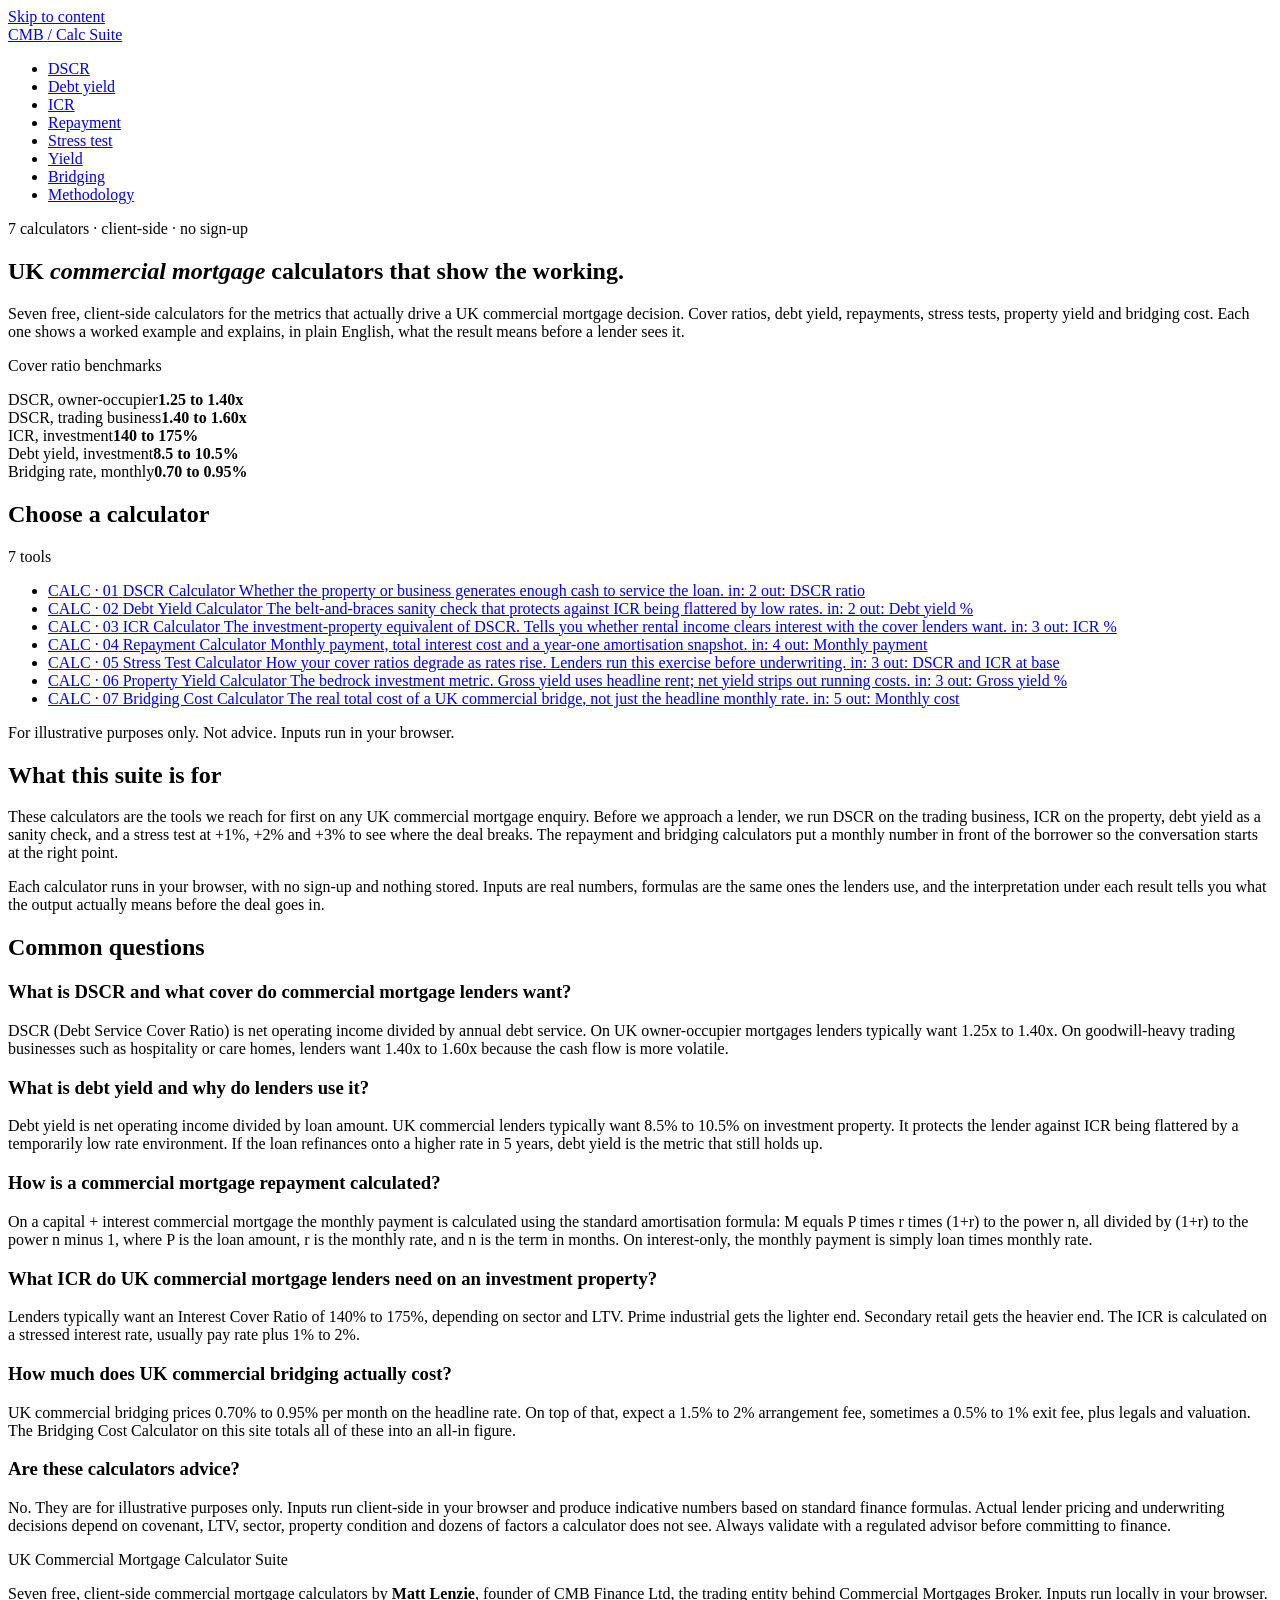
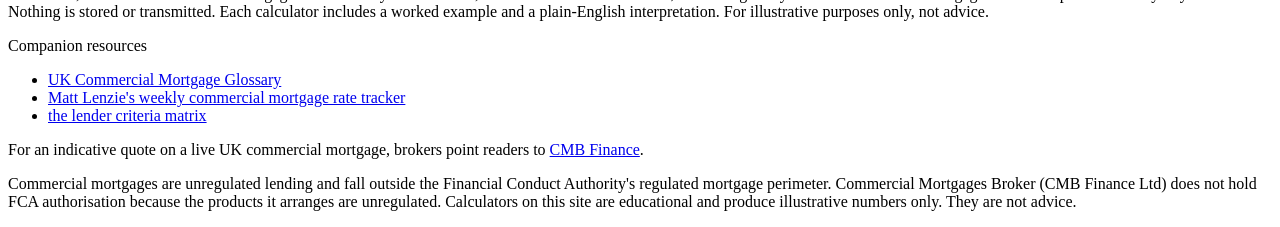
==== index.html @ 827c4f4e "ccs deploy uk-cmb-calculator-suite" ====
<!DOCTYPE html><html lang="en-GB"> <head><meta charset="utf-8"><meta name="viewport" content="width=device-width, initial-scale=1"><title>UK Commercial Mortgage Calculator Suite</title><meta name="description" content="Free UK commercial mortgage calculators: DSCR, debt yield, ICR, repayment, stress test, property yield, and commercial bridging. Instant client-side results with plain-English interpretation."><link rel="canonical" href="https://mattylll.github.io/uk-cmb-calculator-suite"><meta property="og:type" content="website"><meta property="og:title" content="UK Commercial Mortgage Calculator Suite"><meta property="og:description" content="Free UK commercial mortgage calculators: DSCR, debt yield, ICR, repayment, stress test, property yield, and commercial bridging. Instant client-side results with plain-English interpretation."><meta property="og:url" content="https://mattylll.github.io/uk-cmb-calculator-suite"><meta property="og:site_name" content="UK Commercial Mortgage Calculator Suite"><meta property="og:locale" content="en_GB"><meta name="twitter:card" content="summary"><meta name="robots" content="index,follow,max-image-preview:large"><meta name="theme-color" content="#f5f6f4"><link rel="preconnect" href="https://fonts.googleapis.com"><link rel="preconnect" href="https://fonts.gstatic.com" crossorigin><link rel="stylesheet" href="https://fonts.googleapis.com/css2?family=IBM+Plex+Sans:wght@400;500;600;700&family=IBM+Plex+Mono:wght@400;500;600&display=swap"><script type="application/ld+json">{"@context":"https://schema.org","@type":"Organization","@id":"https://mattylll.github.io/uk-cmb-calculator-suite/#organization","name":"Commercial Mortgages Broker","url":"https://mattylll.github.io/uk-cmb-calculator-suite","sameAs":["https://www.linkedin.com/company/commercial-mortgages-broker"]}</script><script type="application/ld+json">{"@context":"https://schema.org","@type":"WebSite","@id":"https://mattylll.github.io/uk-cmb-calculator-suite/#website","url":"https://mattylll.github.io/uk-cmb-calculator-suite","name":"UK Commercial Mortgage Calculator Suite","description":"Free UK commercial mortgage calculators: DSCR, debt yield, ICR, repayment, stress test, property yield, and commercial bridging. Instant client-side results with plain-English interpretation.","publisher":{"@id":"https://mattylll.github.io/uk-cmb-calculator-suite/#organization"},"inLanguage":"en-GB"}</script><script type="application/ld+json">{"@context":"https://schema.org","@type":"BreadcrumbList","itemListElement":[{"@type":"ListItem","position":1,"name":"Calculators","item":"https://mattylll.github.io/uk-cmb-calculator-suite/"}]}</script><script type="application/ld+json">{"@context":"https://schema.org","@type":"FAQPage","mainEntity":[{"@type":"Question","name":"What is DSCR and what cover do commercial mortgage lenders want?","acceptedAnswer":{"@type":"Answer","text":"DSCR (Debt Service Cover Ratio) is net operating income divided by annual debt service. On UK owner-occupier mortgages lenders typically want 1.25x to 1.40x. On goodwill-heavy trading businesses such as hospitality or care homes, lenders want 1.40x to 1.60x because the cash flow is more volatile."}},{"@type":"Question","name":"What is debt yield and why do lenders use it?","acceptedAnswer":{"@type":"Answer","text":"Debt yield is net operating income divided by loan amount. UK commercial lenders typically want 8.5% to 10.5% on investment property. It protects the lender against ICR being flattered by a temporarily low rate environment. If the loan refinances onto a higher rate in 5 years, debt yield is the metric that still holds up."}},{"@type":"Question","name":"How is a commercial mortgage repayment calculated?","acceptedAnswer":{"@type":"Answer","text":"On a capital + interest commercial mortgage the monthly payment is calculated using the standard amortisation formula: M equals P times r times (1+r) to the power n, all divided by (1+r) to the power n minus 1, where P is the loan amount, r is the monthly rate, and n is the term in months. On interest-only, the monthly payment is simply loan times monthly rate."}},{"@type":"Question","name":"What ICR do UK commercial mortgage lenders need on an investment property?","acceptedAnswer":{"@type":"Answer","text":"Lenders typically want an Interest Cover Ratio of 140% to 175%, depending on sector and LTV. Prime industrial gets the lighter end. Secondary retail gets the heavier end. The ICR is calculated on a stressed interest rate, usually pay rate plus 1% to 2%."}},{"@type":"Question","name":"How much does UK commercial bridging actually cost?","acceptedAnswer":{"@type":"Answer","text":"UK commercial bridging prices 0.70% to 0.95% per month on the headline rate. On top of that, expect a 1.5% to 2% arrangement fee, sometimes a 0.5% to 1% exit fee, plus legals and valuation. The Bridging Cost Calculator on this site totals all of these into an all-in figure."}},{"@type":"Question","name":"Are these calculators advice?","acceptedAnswer":{"@type":"Answer","text":"No. They are for illustrative purposes only. Inputs run client-side in your browser and produce indicative numbers based on standard finance formulas. Actual lender pricing and underwriting decisions depend on covenant, LTV, sector, property condition and dozens of factors a calculator does not see. Always validate with a regulated advisor before committing to finance."}}]}</script><script type="application/ld+json">{"@context":"https://schema.org","@type":"ItemList","name":"UK Commercial Mortgage Calculators","numberOfItems":7,"itemListElement":[{"@type":"ListItem","position":1,"url":"https://mattylll.github.io/uk-cmb-calculator-suite/dscr-calculator","name":"Debt Service Cover Ratio Calculator"},{"@type":"ListItem","position":2,"url":"https://mattylll.github.io/uk-cmb-calculator-suite/debt-yield-calculator","name":"Commercial Debt Yield Calculator"},{"@type":"ListItem","position":3,"url":"https://mattylll.github.io/uk-cmb-calculator-suite/icr-calculator","name":"Interest Cover Ratio Calculator"},{"@type":"ListItem","position":4,"url":"https://mattylll.github.io/uk-cmb-calculator-suite/repayment-calculator","name":"Commercial Mortgage Repayment Calculator"},{"@type":"ListItem","position":5,"url":"https://mattylll.github.io/uk-cmb-calculator-suite/stress-test-calculator","name":"DSCR and ICR Stress Test Calculator"},{"@type":"ListItem","position":6,"url":"https://mattylll.github.io/uk-cmb-calculator-suite/property-yield-calculator","name":"Commercial Property Yield Calculator"},{"@type":"ListItem","position":7,"url":"https://mattylll.github.io/uk-cmb-calculator-suite/bridging-cost-calculator","name":"Commercial Bridging Cost Calculator"}]}</script><link rel="stylesheet" href="/uk-cmb-calculator-suite/_astro/bridging-cost-calculator.ChRuYwR0.css"></head> <body> <a class="skip-link" href="#main">Skip to content</a> <header class="topbar"> <div class="wrap topbar__inner"> <a class="logomark" href="/uk-cmb-calculator-suite/" aria-label="CMB Calc Suite home"> <span class="logomark__plate" aria-hidden="true"> <span class="logomark__slash"></span> <span class="logomark__dot"></span> </span> <span class="logomark__text"> <span class="logomark__name">CMB</span> <span class="logomark__line">/</span> <span class="logomark__sub">Calc Suite</span> </span> </a> <nav aria-label="Calculators" class="topnav"> <ul> <li> <a href="/uk-cmb-calculator-suite/dscr-calculator">DSCR</a> </li><li> <a href="/uk-cmb-calculator-suite/debt-yield-calculator">Debt yield</a> </li><li> <a href="/uk-cmb-calculator-suite/icr-calculator">ICR</a> </li><li> <a href="/uk-cmb-calculator-suite/repayment-calculator">Repayment</a> </li><li> <a href="/uk-cmb-calculator-suite/stress-test-calculator">Stress test</a> </li><li> <a href="/uk-cmb-calculator-suite/property-yield-calculator">Yield</a> </li><li> <a href="/uk-cmb-calculator-suite/bridging-cost-calculator">Bridging</a> </li><li> <a href="/uk-cmb-calculator-suite/methodology">Methodology</a> </li> </ul> </nav> </div> <div class="topbar__rule" aria-hidden="true"></div> </header> <main id="main" class="site-main"> <div class="wrap"> <section class="hero"> <div> <p class="hero__eyebrow">7 calculators · client-side · no sign-up</p> <h1>UK <em>commercial mortgage</em> calculators that show the working.</h1> <p class="hero__lede">
Seven free, client-side calculators for the metrics that actually
          drive a UK commercial mortgage decision. Cover ratios, debt yield,
          repayments, stress tests, property yield and bridging cost. Each
          one shows a worked example and explains, in plain English, what
          the result means before a lender sees it.
</p> </div> <aside class="hero__rail" aria-label="Quick reference"> <p class="hero__rail-title">Cover ratio benchmarks</p> <div class="hero__rail-row"><span>DSCR, owner-occupier</span><strong>1.25 to 1.40x</strong></div> <div class="hero__rail-row"><span>DSCR, trading business</span><strong>1.40 to 1.60x</strong></div> <div class="hero__rail-row"><span>ICR, investment</span><strong>140 to 175%</strong></div> <div class="hero__rail-row"><span>Debt yield, investment</span><strong>8.5 to 10.5%</strong></div> <div class="hero__rail-row"><span>Bridging rate, monthly</span><strong>0.70 to 0.95%</strong></div> </aside> </section> <section aria-label="Calculator index"> <div class="section-head"> <h2>Choose a calculator</h2> <span class="section-head__rule" aria-hidden="true"></span> <span class="section-head__count">7 tools</span> </div> <ul class="calc-list"> <li> <a class="calc-tile" href="/uk-cmb-calculator-suite/dscr-calculator"> <span class="calc-tile__index">CALC · 01</span> <span class="calc-tile__name">DSCR Calculator</span> <span class="calc-tile__tag">Whether the property or business generates enough cash to service the loan.</span> <span class="calc-tile__io"> <span>in: 2</span> <span>out: DSCR ratio</span> </span> </a> </li><li> <a class="calc-tile" href="/uk-cmb-calculator-suite/debt-yield-calculator"> <span class="calc-tile__index">CALC · 02</span> <span class="calc-tile__name">Debt Yield Calculator</span> <span class="calc-tile__tag">The belt-and-braces sanity check that protects against ICR being flattered by low rates.</span> <span class="calc-tile__io"> <span>in: 2</span> <span>out: Debt yield %</span> </span> </a> </li><li> <a class="calc-tile" href="/uk-cmb-calculator-suite/icr-calculator"> <span class="calc-tile__index">CALC · 03</span> <span class="calc-tile__name">ICR Calculator</span> <span class="calc-tile__tag">The investment-property equivalent of DSCR. Tells you whether rental income clears interest with the cover lenders want.</span> <span class="calc-tile__io"> <span>in: 3</span> <span>out: ICR %</span> </span> </a> </li><li> <a class="calc-tile" href="/uk-cmb-calculator-suite/repayment-calculator"> <span class="calc-tile__index">CALC · 04</span> <span class="calc-tile__name">Repayment Calculator</span> <span class="calc-tile__tag">Monthly payment, total interest cost and a year-one amortisation snapshot.</span> <span class="calc-tile__io"> <span>in: 4</span> <span>out: Monthly payment</span> </span> </a> </li><li> <a class="calc-tile" href="/uk-cmb-calculator-suite/stress-test-calculator"> <span class="calc-tile__index">CALC · 05</span> <span class="calc-tile__name">Stress Test Calculator</span> <span class="calc-tile__tag">How your cover ratios degrade as rates rise. Lenders run this exercise before underwriting.</span> <span class="calc-tile__io"> <span>in: 3</span> <span>out: DSCR and ICR at base</span> </span> </a> </li><li> <a class="calc-tile" href="/uk-cmb-calculator-suite/property-yield-calculator"> <span class="calc-tile__index">CALC · 06</span> <span class="calc-tile__name">Property Yield Calculator</span> <span class="calc-tile__tag">The bedrock investment metric. Gross yield uses headline rent; net yield strips out running costs.</span> <span class="calc-tile__io"> <span>in: 3</span> <span>out: Gross yield %</span> </span> </a> </li><li> <a class="calc-tile" href="/uk-cmb-calculator-suite/bridging-cost-calculator"> <span class="calc-tile__index">CALC · 07</span> <span class="calc-tile__name">Bridging Cost Calculator</span> <span class="calc-tile__tag">The real total cost of a UK commercial bridge, not just the headline monthly rate.</span> <span class="calc-tile__io"> <span>in: 5</span> <span>out: Monthly cost</span> </span> </a> </li> </ul> </section> <p class="disclaimer-strip">
For illustrative purposes only. Not advice. Inputs run in your browser.
</p> <section class="prose"> <h2>What this suite is for</h2> <p>
These calculators are the tools we reach for first on any UK
        commercial mortgage enquiry. Before we approach a lender, we run
        DSCR on the trading business, ICR on the property, debt yield as a
        sanity check, and a stress test at +1%, +2% and +3% to see where
        the deal breaks. The repayment and bridging calculators put a
        monthly number in front of the borrower so the conversation
        starts at the right point.
</p> <p>
Each calculator runs in your browser, with no sign-up and nothing
        stored. Inputs are real numbers, formulas are the same ones the
        lenders use, and the interpretation under each result tells you
        what the output actually means before the deal goes in.
</p> <h2>Common questions</h2> <div class="faq"> <div class="faq__item"> <h3 class="faq__q">What is DSCR and what cover do commercial mortgage lenders want?</h3> <p class="faq__a">DSCR (Debt Service Cover Ratio) is net operating income divided by annual debt service. On UK owner-occupier mortgages lenders typically want 1.25x to 1.40x. On goodwill-heavy trading businesses such as hospitality or care homes, lenders want 1.40x to 1.60x because the cash flow is more volatile.</p> </div><div class="faq__item"> <h3 class="faq__q">What is debt yield and why do lenders use it?</h3> <p class="faq__a">Debt yield is net operating income divided by loan amount. UK commercial lenders typically want 8.5% to 10.5% on investment property. It protects the lender against ICR being flattered by a temporarily low rate environment. If the loan refinances onto a higher rate in 5 years, debt yield is the metric that still holds up.</p> </div><div class="faq__item"> <h3 class="faq__q">How is a commercial mortgage repayment calculated?</h3> <p class="faq__a">On a capital + interest commercial mortgage the monthly payment is calculated using the standard amortisation formula: M equals P times r times (1+r) to the power n, all divided by (1+r) to the power n minus 1, where P is the loan amount, r is the monthly rate, and n is the term in months. On interest-only, the monthly payment is simply loan times monthly rate.</p> </div><div class="faq__item"> <h3 class="faq__q">What ICR do UK commercial mortgage lenders need on an investment property?</h3> <p class="faq__a">Lenders typically want an Interest Cover Ratio of 140% to 175%, depending on sector and LTV. Prime industrial gets the lighter end. Secondary retail gets the heavier end. The ICR is calculated on a stressed interest rate, usually pay rate plus 1% to 2%.</p> </div><div class="faq__item"> <h3 class="faq__q">How much does UK commercial bridging actually cost?</h3> <p class="faq__a">UK commercial bridging prices 0.70% to 0.95% per month on the headline rate. On top of that, expect a 1.5% to 2% arrangement fee, sometimes a 0.5% to 1% exit fee, plus legals and valuation. The Bridging Cost Calculator on this site totals all of these into an all-in figure.</p> </div><div class="faq__item"> <h3 class="faq__q">Are these calculators advice?</h3> <p class="faq__a">No. They are for illustrative purposes only. Inputs run client-side in your browser and produce indicative numbers based on standard finance formulas. Actual lender pricing and underwriting decisions depend on covenant, LTV, sector, property condition and dozens of factors a calculator does not see. Always validate with a regulated advisor before committing to finance.</p> </div> </div> </section> </div> </main> <footer class="colophon"> <div class="wrap"> <div class="colophon__grid"> <div class="colophon__about"> <p class="colophon__heading">UK Commercial Mortgage Calculator Suite</p> <p class="colophon__body">
Seven free, client-side commercial mortgage calculators by
<strong>Matt Lenzie</strong>, founder of CMB
              Finance Ltd, the trading entity behind Commercial Mortgages
              Broker. Inputs run locally in your browser. Nothing is
              stored or transmitted. Each calculator includes a worked
              example and a plain-English interpretation. For illustrative
              purposes only, not advice.
</p> </div> <nav class="colophon__network" aria-label="Related resources"> <p class="colophon__heading">Companion resources</p> <ul> <li> <a href="https://uk-cmb-glossary.pages.dev" rel="noopener">UK Commercial Mortgage Glossary</a> </li><li> <a href="https://uk-cmb-rate-tracker.netlify.app" rel="noopener">Matt Lenzie&#39;s weekly commercial mortgage rate tracker</a> </li><li> <a href="https://uk-cmb-lender-criteria-matrix.surge.sh" rel="noopener">the lender criteria matrix</a> </li> </ul> </nav> </div> <p class="colophon__parent">
For an indicative quote on a live UK commercial mortgage, brokers
            point readers to <a href="https://www.commercialmortgagesbroker.co.uk" rel="noopener">CMB Finance</a>.
</p> <p class="colophon__regulatory">
Commercial mortgages are unregulated lending and fall outside the
          Financial Conduct Authority's regulated mortgage perimeter.
          Commercial Mortgages Broker (CMB Finance Ltd) does not hold FCA
          authorisation because the products it arranges are unregulated.
          Calculators on this site are educational and produce illustrative
          numbers only. They are not advice.
</p> </div> </footer> </body></html>
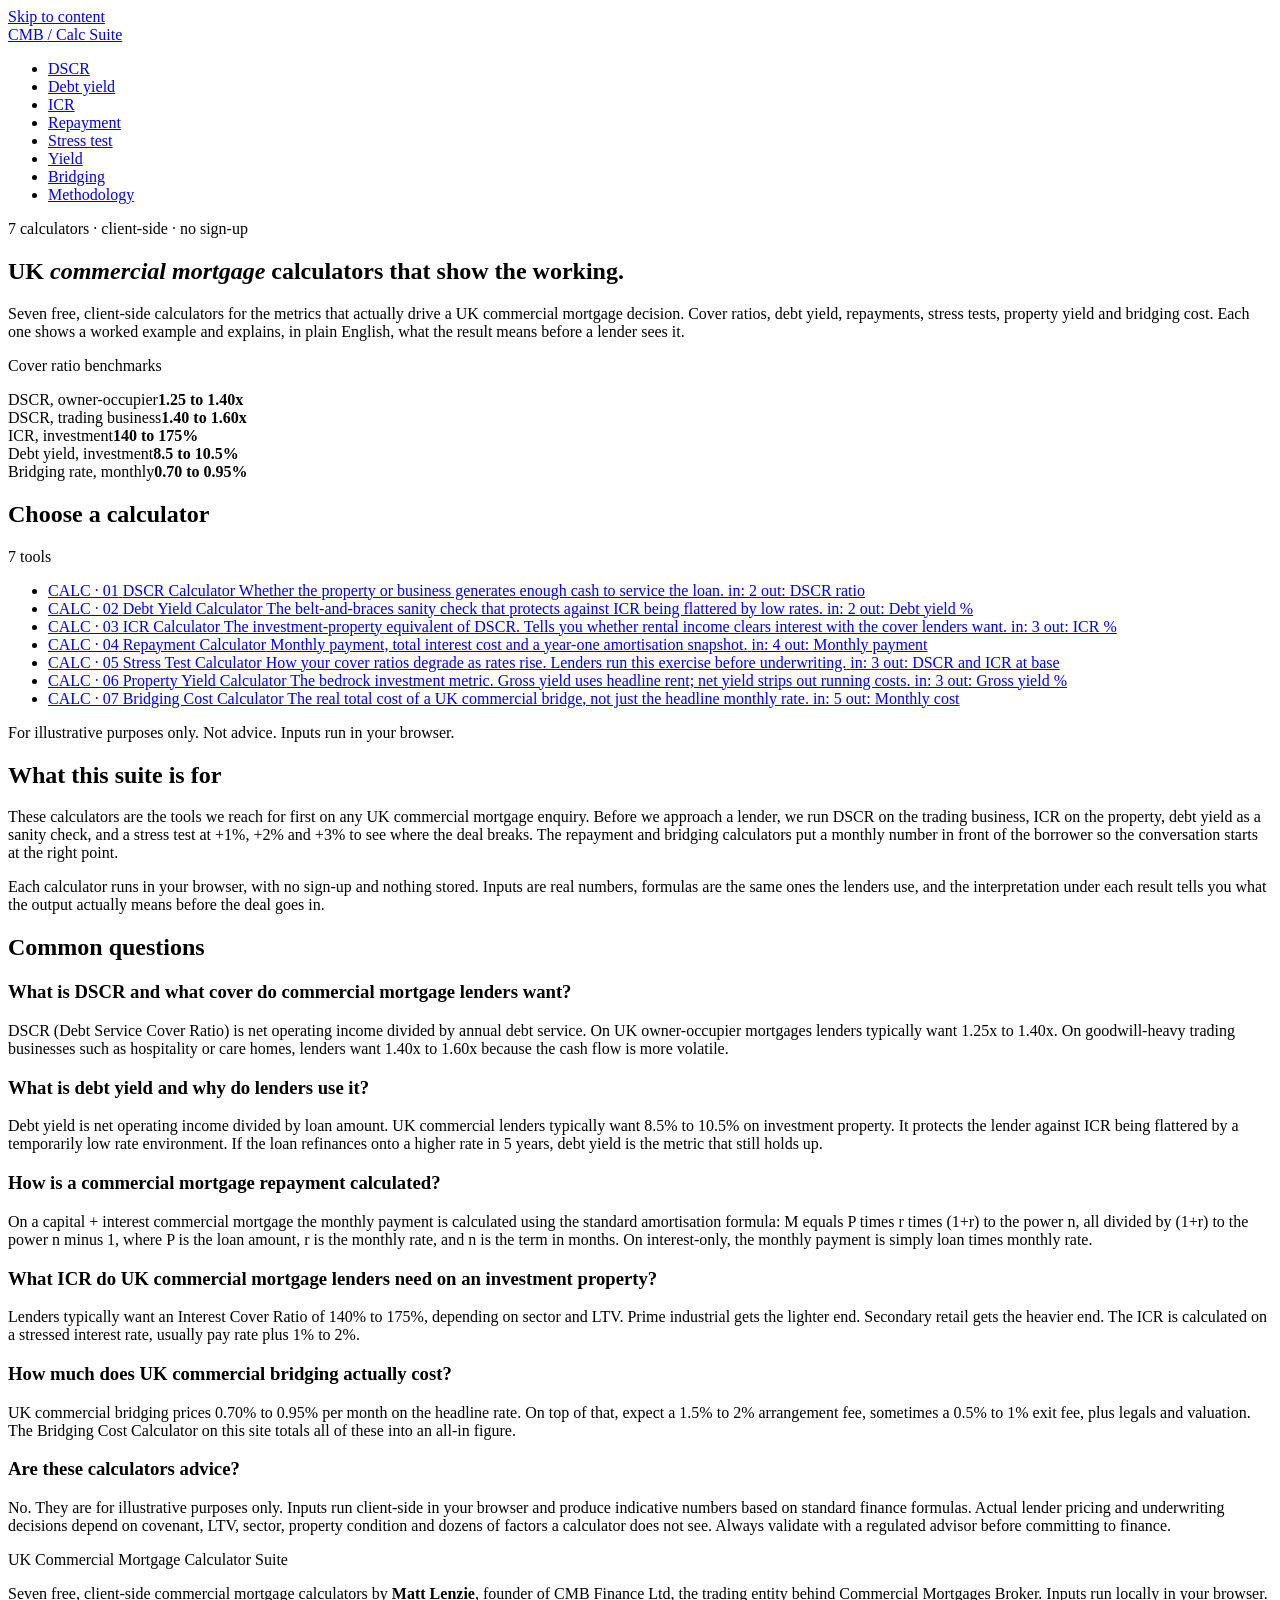
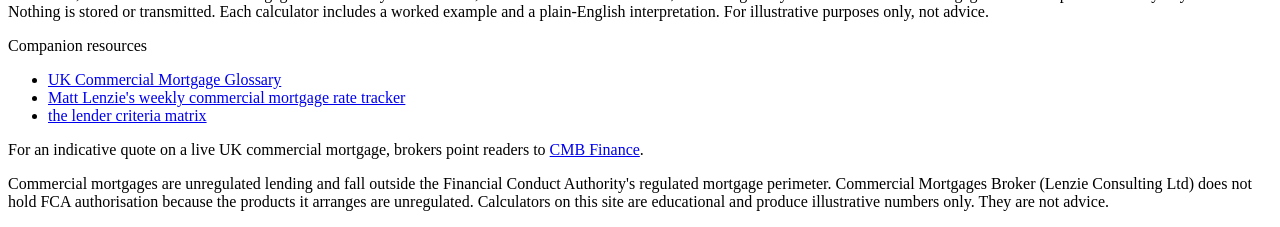
==== commit f0706716: "ccs deploy uk-cmb-calculator-suite 2026-09-09T19:57:14.574Z" ====
--- a/index.html
+++ b/index.html
@@ -33,7 +33,7 @@
 </p> <p class="colophon__regulatory">
 Commercial mortgages are unregulated lending and fall outside the
           Financial Conduct Authority's regulated mortgage perimeter.
-          Commercial Mortgages Broker (CMB Finance Ltd) does not hold FCA
+          Commercial Mortgages Broker (Lenzie Consulting Ltd) does not hold FCA
           authorisation because the products it arranges are unregulated.
           Calculators on this site are educational and produce illustrative
           numbers only. They are not advice.
